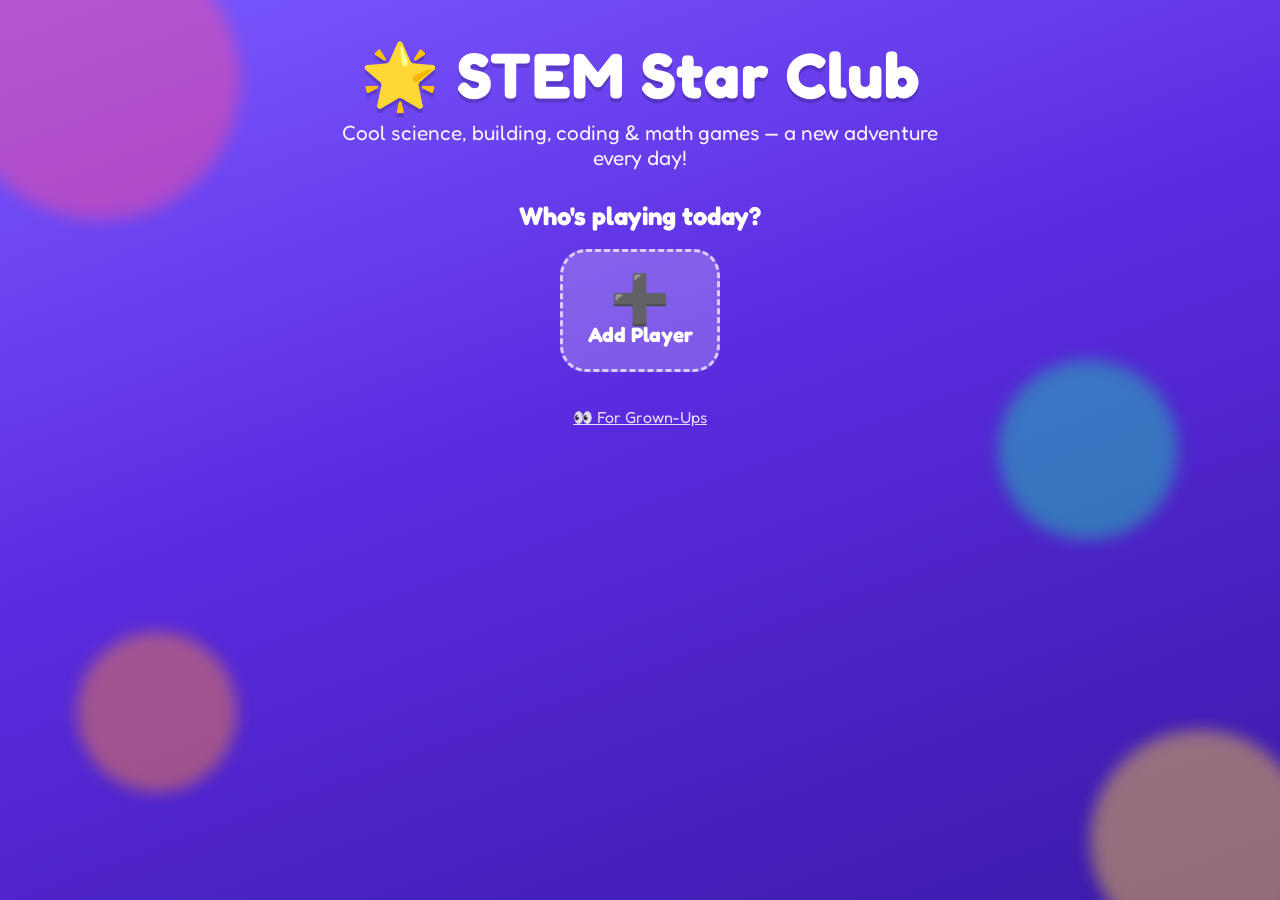
==== index.html @ 5125e13d "Add STEM Star Club: a kid-friendly STEM games hub A Roblox-style, fully offline, ad-free game hub fo" ====
<!DOCTYPE html>
<html lang="en">
<head>
  <meta charset="UTF-8" />
  <meta name="viewport" content="width=device-width, initial-scale=1.0, maximum-scale=1.0, user-scalable=no" />
  <meta name="description" content="STEM Star Club — fun, safe, ad-free science, tech, engineering and math games for kids." />
  <meta name="theme-color" content="#5b2be0" />
  <title>🌟 STEM Star Club — Cool Games for Cool Kids!</title>

  <!-- Friendly rounded font (degrades gracefully to a kid-friendly system font when offline) -->
  <link rel="preconnect" href="https://fonts.googleapis.com" />
  <link rel="preconnect" href="https://fonts.gstatic.com" crossorigin />
  <link href="https://fonts.googleapis.com/css2?family=Fredoka:wght@400;500;600;700&display=swap" rel="stylesheet" />

  <link rel="stylesheet" href="css/styles.css" />
  <link rel="icon" href="data:image/svg+xml,<svg xmlns='http://www.w3.org/2000/svg' viewBox='0 0 100 100'><text y='.9em' font-size='90'>🌟</text></svg>" />
</head>
<body>
  <!-- ===== Animated playful background ===== -->
  <div class="bg-blobs" aria-hidden="true">
    <span class="blob b1"></span>
    <span class="blob b2"></span>
    <span class="blob b3"></span>
    <span class="blob b4"></span>
  </div>

  <!-- ===== Confetti layer (always present so it can fire any time) ===== -->
  <canvas id="confettiCanvas" class="confetti-canvas" aria-hidden="true"></canvas>

  <!-- ===== Top bar ===== -->
  <header class="topbar" id="topbar" hidden>
    <button class="icon-btn home-btn" id="homeBtn" title="Back to games" aria-label="Back to games">🏠</button>
    <div class="topbar-title">🌟 STEM Star Club</div>
    <div class="topbar-right">
      <div class="player-chip" id="playerChip" title="Switch player">
        <span class="player-chip-avatar" id="chipAvatar">🦊</span>
        <span class="player-chip-name" id="chipName">Player</span>
      </div>
      <div class="streak-chip" id="streakChip" title="Days in a row you have played!">🔥 <span id="streakCount">0</span></div>
      <button class="icon-btn" id="soundBtn" title="Sound on/off" aria-label="Toggle sound">🔊</button>
    </div>
  </header>

  <main id="app">
    <!-- ===== Screen: Pick a player ===== -->
    <section class="screen active" id="screen-players">
      <div class="welcome">
        <h1 class="big-title">🌟 STEM Star Club</h1>
        <p class="subtitle">Cool science, building, coding &amp; math games — a new adventure every day!</p>
      </div>
      <h2 class="who-playing">Who's playing today?</h2>
      <div class="player-grid" id="playerGrid"><!-- player cards injected here --></div>
      <p class="parent-link"><button class="text-btn" id="openParents">👀 For Grown-Ups</button></p>
    </section>

    <!-- ===== Screen: Game Hub ===== -->
    <section class="screen" id="screen-hub">
      <div class="hub-hero">
        <div class="hub-hello">
          <h1 id="helloName">Hi there! 👋</h1>
          <p id="helloMsg" class="hub-tip">Pick a game and let's have some fun!</p>
        </div>
        <div class="daily-card" id="dailyCard">
          <div class="daily-badge">⭐ Game of the Day</div>
          <div class="daily-game" id="dailyGameInner"><!-- filled by JS --></div>
        </div>
      </div>

      <div class="section-head">
        <h2>🎮 All Games</h2>
        <div class="trophy-mini" id="trophyMini" title="Your stickers!">🏅 <span id="trophyCount">0</span> stickers</div>
      </div>
      <div class="game-grid" id="gameGrid"><!-- game tiles injected here --></div>

      <div class="hub-footer">
        <button class="pill-btn" id="openTrophies">🏆 My Sticker Book</button>
        <button class="pill-btn ghost" id="switchPlayer">🔄 Switch Player</button>
      </div>
    </section>

    <!-- ===== Screen: A game is playing ===== -->
    <section class="screen" id="screen-game">
      <div class="game-stage-head">
        <button class="pill-btn ghost small" id="backToHub">⬅ Back</button>
        <h2 id="gameTitle">Game</h2>
        <div class="game-score" id="gameScore"></div>
      </div>
      <div class="game-stage" id="gameStage"><!-- game mounts here --></div>
    </section>
  </main>

  <!-- ===== Modal: trophies / sticker book ===== -->
  <div class="modal-backdrop" id="trophyModal" hidden>
    <div class="modal">
      <button class="modal-close" data-close-modal="trophyModal" aria-label="Close">✖</button>
      <h2>🏆 My Sticker Book</h2>
      <p class="modal-sub" id="trophySub">Play games to collect shiny stickers!</p>
      <div class="sticker-shelf" id="stickerShelf"></div>
    </div>
  </div>

  <!-- ===== Modal: for parents ===== -->
  <div class="modal-backdrop" id="parentModal" hidden>
    <div class="modal">
      <button class="modal-close" data-close-modal="parentModal" aria-label="Close">✖</button>
      <h2>👀 For Grown-Ups</h2>
      <div class="parent-body">
        <p><strong>STEM Star Club</strong> is a free collection of bite-sized Science, Technology, Engineering and Math games designed for ages 5–9.</p>
        <ul>
          <li>✅ <strong>100% safe:</strong> no ads, no chat, no sign-up, no links out to the internet.</li>
          <li>✅ <strong>Private:</strong> everything (names, stickers, progress) is saved only on this device — nothing is ever uploaded.</li>
          <li>✅ <strong>Works offline</strong> once the page has loaded.</li>
          <li>✅ <strong>Encouraging by design:</strong> mistakes are met with kindness, not penalties.</li>
        </ul>
        <p>Each child gets their own profile. The <em>age</em> you choose sets the difficulty automatically (younger = gentler). The "🔥 streak" rewards coming back to learn a little every day.</p>
        <h3>Manage players</h3>
        <div class="parent-players" id="parentPlayers"></div>
        <button class="pill-btn danger small" id="resetAll">🧹 Reset everything</button>
      </div>
    </div>
  </div>

  <!-- ===== Modal: add / edit player ===== -->
  <div class="modal-backdrop" id="editModal" hidden>
    <div class="modal">
      <button class="modal-close" data-close-modal="editModal" aria-label="Close">✖</button>
      <h2 id="editTitle">New Player</h2>
      <label class="field-label">Name</label>
      <input class="text-input" id="editName" maxlength="14" placeholder="Type a name..." autocomplete="off" />
      <label class="field-label">Pick an avatar</label>
      <div class="avatar-picker" id="avatarPicker"></div>
      <label class="field-label">How old are you?</label>
      <div class="age-picker" id="agePicker"></div>
      <div class="edit-actions">
        <button class="pill-btn" id="savePlayer">💾 Save</button>
        <button class="pill-btn ghost" id="cancelPlayer">Cancel</button>
      </div>
    </div>
  </div>

  <!-- ===== Celebration layer (confetti + big message) ===== -->
  <div class="celebrate-layer" id="celebrateLayer" hidden>
    <div class="celebrate-card" id="celebrateCard">
      <div class="celebrate-emoji" id="celebrateEmoji">🎉</div>
      <h2 id="celebrateTitle">Awesome!</h2>
      <p id="celebrateMsg">You did it!</p>
      <div class="celebrate-reward" id="celebrateReward"></div>
      <div class="celebrate-actions">
        <button class="pill-btn" id="celebratePlayAgain">🔁 Play Again</button>
        <button class="pill-btn ghost" id="celebrateHome">🏠 More Games</button>
      </div>
    </div>
  </div>

  <!-- Core scripts (plain scripts so the site also works by double-clicking index.html) -->
  <script src="js/storage.js"></script>
  <script src="js/dom.js"></script>
  <script src="js/sound.js"></script>
  <script src="js/confetti.js"></script>
  <script src="js/messages.js"></script>

  <!-- Games (each registers itself into window.STEM) -->
  <script src="js/games/math.js"></script>
  <script src="js/games/robot.js"></script>
  <script src="js/games/memory.js"></script>
  <script src="js/games/pattern.js"></script>
  <script src="js/games/count.js"></script>
  <script src="js/games/colorlab.js"></script>

  <!-- App last (it reads the game registry) -->
  <script src="js/app.js"></script>
</body>
</html>
---- css/styles.css ----
/* =========================================================
   STEM Star Club — styles
   A bright, chunky, kid-friendly look (Roblox-ish vibes)
   ========================================================= */

:root {
  --font: 'Fredoka', 'Baloo 2', 'Comic Sans MS', 'Trebuchet MS', system-ui, sans-serif;

  --purple: #6c2bd9;
  --purple-deep: #4a1ca3;
  --pink: #ff4f9a;
  --orange: #ff8a3d;
  --yellow: #ffd23f;
  --green: #2ecc71;
  --teal: #1dd3b0;
  --blue: #3da5ff;
  --red: #ff5d5d;

  --ink: #2a1a4a;
  --ink-soft: #5c4b86;
  --card: #ffffff;
  --shadow: 0 10px 0 rgba(0, 0, 0, 0.12);
  --shadow-sm: 0 6px 0 rgba(0, 0, 0, 0.12);
  --radius: 26px;
}

* { box-sizing: border-box; -webkit-tap-highlight-color: transparent; }

html, body { height: 100%; }

body {
  margin: 0;
  font-family: var(--font);
  color: var(--ink);
  background: linear-gradient(160deg, #7b5bff 0%, #5b2be0 45%, #3a1aa8 100%);
  min-height: 100vh;
  overflow-x: hidden;
  position: relative;
  -webkit-font-smoothing: antialiased;
}

/* ---------- animated background blobs ---------- */
.bg-blobs { position: fixed; inset: 0; z-index: 0; overflow: hidden; pointer-events: none; }
.blob { position: absolute; border-radius: 50%; filter: blur(8px); opacity: 0.45; animation: float 14s ease-in-out infinite; }
.b1 { width: 280px; height: 280px; background: var(--pink);   top: -60px;  left: -40px; }
.b2 { width: 220px; height: 220px; background: var(--yellow); bottom: -50px; right: -30px; animation-delay: -3s; }
.b3 { width: 180px; height: 180px; background: var(--teal);   top: 40%;    right: 8%;   animation-delay: -6s; }
.b4 { width: 160px; height: 160px; background: var(--orange); bottom: 12%; left: 6%;    animation-delay: -9s; }
@keyframes float {
  0%, 100% { transform: translateY(0) translateX(0) scale(1); }
  50%      { transform: translateY(-26px) translateX(16px) scale(1.08); }
}

/* ---------- layout ---------- */
#app { position: relative; z-index: 1; max-width: 1040px; margin: 0 auto; padding: 18px 18px 60px; }

.screen { display: none; animation: pop-in 0.35s ease; }
.screen.active { display: block; }
@keyframes pop-in { from { opacity: 0; transform: translateY(14px) scale(0.98); } to { opacity: 1; transform: none; } }

/* ---------- top bar ---------- */
.topbar {
  position: sticky; top: 0; z-index: 20;
  display: flex; align-items: center; gap: 12px;
  padding: 10px 16px;
  background: rgba(255, 255, 255, 0.16);
  backdrop-filter: blur(8px);
  border-bottom: 3px solid rgba(255, 255, 255, 0.22);
}
.topbar-title { font-weight: 700; color: #fff; font-size: 1.15rem; letter-spacing: 0.3px; }
.topbar-right { margin-left: auto; display: flex; align-items: center; gap: 10px; }

.icon-btn {
  font-size: 1.3rem; border: none; cursor: pointer;
  width: 46px; height: 46px; border-radius: 16px;
  background: #fff; color: var(--ink);
  box-shadow: var(--shadow-sm);
  transition: transform 0.08s ease;
}
.icon-btn:active { transform: translateY(3px); box-shadow: 0 3px 0 rgba(0,0,0,0.12); }

.player-chip {
  display: flex; align-items: center; gap: 8px;
  background: #fff; border-radius: 30px; padding: 6px 14px 6px 8px;
  font-weight: 600; cursor: pointer; box-shadow: var(--shadow-sm);
  transition: transform 0.08s ease;
}
.player-chip:active { transform: translateY(3px); }
.player-chip-avatar { font-size: 1.4rem; }
.streak-chip {
  background: linear-gradient(var(--orange), var(--red));
  color: #fff; font-weight: 700; border-radius: 30px; padding: 8px 14px;
  box-shadow: var(--shadow-sm);
}

/* ---------- welcome / players ---------- */
.welcome { text-align: center; color: #fff; margin: 18px 0 8px; }
.big-title {
  font-size: clamp(2.4rem, 7vw, 4rem); margin: 6px 0; letter-spacing: 1px;
  text-shadow: 0 4px 0 rgba(0,0,0,0.18); animation: wobble 4s ease-in-out infinite;
}
@keyframes wobble { 0%,100%{transform:rotate(-1.2deg)} 50%{transform:rotate(1.2deg)} }
.subtitle { font-size: clamp(1rem, 2.6vw, 1.3rem); opacity: 0.95; max-width: 620px; margin: 0 auto; }
.who-playing { text-align: center; color: #fff; font-size: 1.6rem; margin: 30px 0 18px; }

.player-grid {
  display: flex; flex-wrap: wrap; justify-content: center; gap: 18px; max-width: 760px; margin: 0 auto;
}
.player-card {
  width: 160px; background: var(--card); border-radius: var(--radius);
  padding: 22px 14px; text-align: center; cursor: pointer; border: none;
  box-shadow: var(--shadow); transition: transform 0.12s ease;
  font-family: var(--font);
}
.player-card:hover { transform: translateY(-6px) rotate(-1deg); }
.player-card:active { transform: translateY(2px); }
.player-card .pc-avatar { font-size: 3.6rem; display: block; line-height: 1; }
.player-card .pc-name { font-size: 1.3rem; font-weight: 700; margin-top: 10px; color: var(--ink); }
.player-card .pc-age { font-size: 0.95rem; color: var(--ink-soft); margin-top: 2px; }
.player-card.add { background: rgba(255,255,255,0.22); color: #fff; border: 3px dashed rgba(255,255,255,0.7); box-shadow: none; }
.player-card.add .pc-avatar { font-size: 3rem; }
.player-card.add .pc-name { color: #fff; }

.parent-link { text-align: center; margin-top: 34px; }
.text-btn { background: none; border: none; color: #fff; opacity: 0.85; cursor: pointer; font-family: var(--font); font-size: 1rem; text-decoration: underline; }
.text-btn:hover { opacity: 1; }

/* ---------- hub ---------- */
.hub-hero { display: grid; grid-template-columns: 1fr; gap: 16px; margin: 8px 0 22px; }
@media (min-width: 720px) { .hub-hero { grid-template-columns: 1.2fr 1fr; align-items: stretch; } }

.hub-hello { color: #fff; }
.hub-hello h1 { font-size: clamp(1.8rem, 5vw, 2.6rem); margin: 6px 0; text-shadow: 0 3px 0 rgba(0,0,0,0.18); }
.hub-tip { font-size: 1.15rem; opacity: 0.95; }

.daily-card {
  background: linear-gradient(150deg, #fff, #fff6d9);
  border-radius: var(--radius); padding: 16px; box-shadow: var(--shadow);
  position: relative; cursor: pointer; border: 4px solid var(--yellow);
  transition: transform 0.12s ease;
}
.daily-card:hover { transform: translateY(-4px); }
.daily-badge {
  position: absolute; top: -14px; left: 16px; background: var(--yellow); color: var(--ink);
  font-weight: 700; padding: 5px 12px; border-radius: 20px; box-shadow: var(--shadow-sm); font-size: 0.9rem;
}
.daily-game { display: flex; align-items: center; gap: 14px; margin-top: 8px; }
.daily-game .dg-icon { font-size: 3.2rem; }
.daily-game .dg-text h3 { margin: 0; font-size: 1.4rem; }
.daily-game .dg-text p { margin: 4px 0 0; color: var(--ink-soft); }
.daily-play { margin-top: 12px; }

.section-head { display: flex; align-items: center; justify-content: space-between; color: #fff; margin: 6px 0 14px; }
.section-head h2 { margin: 0; font-size: 1.5rem; }
.trophy-mini { background: rgba(255,255,255,0.2); padding: 8px 14px; border-radius: 20px; font-weight: 600; color: #fff; }

/* ---------- game grid (tiles) ---------- */
.game-grid {
  display: grid; gap: 18px;
  grid-template-columns: repeat(auto-fill, minmax(150px, 1fr));
}
.game-tile {
  --tcol: var(--blue);
  position: relative; border: none; cursor: pointer; text-align: left;
  border-radius: var(--radius); padding: 18px 16px 16px; color: #fff;
  background: linear-gradient(160deg, color-mix(in srgb, var(--tcol) 88%, white), var(--tcol));
  box-shadow: var(--shadow); transition: transform 0.12s ease;
  font-family: var(--font); min-height: 170px;
  display: flex; flex-direction: column; justify-content: space-between;
  overflow: hidden;
}
.game-tile::after {
  content: ""; position: absolute; right: -30px; top: -30px; width: 110px; height: 110px;
  background: rgba(255,255,255,0.16); border-radius: 50%;
}
.game-tile:hover { transform: translateY(-8px) rotate(-1deg); }
.game-tile:active { transform: translateY(2px); }
.game-tile .gt-icon { font-size: 3rem; line-height: 1; filter: drop-shadow(0 3px 2px rgba(0,0,0,0.2)); }
.game-tile .gt-title { font-size: 1.25rem; font-weight: 700; margin-top: 10px; }
.game-tile .gt-blurb { font-size: 0.92rem; opacity: 0.92; margin-top: 2px; }
.game-tile .gt-cat {
  position: absolute; top: 14px; right: 14px; z-index: 1;
  background: rgba(0,0,0,0.18); padding: 4px 10px; border-radius: 14px; font-size: 0.72rem; font-weight: 600;
}
.game-tile .gt-done {
  position: absolute; bottom: 12px; right: 14px; font-size: 1.4rem;
}

.hub-footer { display: flex; flex-wrap: wrap; gap: 12px; justify-content: center; margin-top: 28px; }

/* ---------- buttons ---------- */
.pill-btn {
  font-family: var(--font); font-weight: 700; font-size: 1.1rem; cursor: pointer;
  border: none; color: #fff; padding: 14px 26px; border-radius: 30px;
  background: linear-gradient(var(--pink), #e23b85);
  box-shadow: 0 6px 0 #b81f63; transition: transform 0.08s ease, box-shadow 0.08s ease;
}
.pill-btn:active { transform: translateY(5px); box-shadow: 0 1px 0 #b81f63; }
.pill-btn.ghost { background: rgba(255,255,255,0.9); color: var(--purple); box-shadow: 0 6px 0 rgba(0,0,0,0.18); }
.pill-btn.ghost:active { box-shadow: 0 1px 0 rgba(0,0,0,0.18); }
.pill-btn.small { font-size: 0.95rem; padding: 10px 18px; }
.pill-btn.danger { background: linear-gradient(var(--red), #d83a3a); box-shadow: 0 6px 0 #a82626; }
.pill-btn.big { font-size: 1.4rem; padding: 18px 40px; }

/* ---------- game stage ---------- */
.game-stage-head { display: flex; align-items: center; gap: 14px; color: #fff; margin-bottom: 16px; }
.game-stage-head h2 { margin: 0; font-size: 1.6rem; flex: 1; }
.game-score { background: rgba(255,255,255,0.2); padding: 8px 16px; border-radius: 20px; font-weight: 700; min-width: 70px; text-align: center; }
.game-stage {
  background: rgba(255,255,255,0.96); border-radius: var(--radius);
  padding: 22px; box-shadow: var(--shadow); min-height: 420px;
}

/* shared game widgets */
.q-prompt { text-align: center; font-size: clamp(1.6rem, 6vw, 2.6rem); font-weight: 700; color: var(--ink); margin: 10px 0 22px; }
.q-sub { text-align: center; color: var(--ink-soft); margin-top: -10px; margin-bottom: 18px; font-size: 1.05rem; }
.choice-grid { display: grid; grid-template-columns: repeat(2, 1fr); gap: 16px; max-width: 520px; margin: 0 auto; }
.choice-btn {
  font-family: var(--font); font-size: 2rem; font-weight: 700; cursor: pointer;
  border: 4px solid #e7e0ff; background: #fff; color: var(--ink);
  border-radius: 22px; padding: 26px 10px; box-shadow: 0 6px 0 #d9d0ff;
  transition: transform 0.08s ease;
}
.choice-btn:hover { border-color: var(--purple); }
.choice-btn:active { transform: translateY(4px); box-shadow: 0 2px 0 #d9d0ff; }
.choice-btn.correct { background: var(--green); color: #fff; border-color: #25a25a; box-shadow: 0 6px 0 #1d864a; animation: bounce 0.4s; }
.choice-btn.wrong { background: #ffe0e0; border-color: var(--red); animation: shake 0.4s; }
.choice-btn:disabled { cursor: default; }
@keyframes bounce { 0%,100%{transform:scale(1)} 40%{transform:scale(1.12)} }
@keyframes shake { 0%,100%{transform:translateX(0)} 25%{transform:translateX(-8px)} 75%{transform:translateX(8px)} }

.feedback { text-align: center; font-size: 1.4rem; font-weight: 700; min-height: 44px; margin-top: 18px; }
.feedback.good { color: var(--green); }
.feedback.try { color: var(--orange); }

.progress-dots { display: flex; gap: 8px; justify-content: center; margin-bottom: 18px; }
.progress-dots .dot { width: 16px; height: 16px; border-radius: 50%; background: #e0d8ff; }
.progress-dots .dot.done { background: var(--green); }
.progress-dots .dot.now { background: var(--purple); transform: scale(1.25); }

/* ---------- modals ---------- */
.modal-backdrop {
  position: fixed; inset: 0; z-index: 60; background: rgba(30, 10, 70, 0.55);
  display: flex; align-items: center; justify-content: center; padding: 18px;
  animation: pop-in 0.2s ease;
}
.modal {
  background: #fff; border-radius: var(--radius); padding: 26px; max-width: 560px; width: 100%;
  max-height: 88vh; overflow-y: auto; box-shadow: var(--shadow); position: relative;
}
.modal h2 { margin-top: 0; }
.modal-sub { color: var(--ink-soft); margin-top: -8px; }
.modal-close {
  position: absolute; top: 14px; right: 14px; border: none; background: #f0ecff; color: var(--ink);
  width: 40px; height: 40px; border-radius: 50%; cursor: pointer; font-size: 1rem;
}
.modal-close:active { transform: translateY(2px); }

.parent-body p, .parent-body li { line-height: 1.5; color: var(--ink); }
.parent-body ul { padding-left: 18px; }
.parent-players { display: flex; flex-direction: column; gap: 10px; margin: 10px 0 18px; }
.parent-player-row { display: flex; align-items: center; gap: 12px; background: #f6f3ff; border-radius: 16px; padding: 10px 14px; }
.parent-player-row .pp-av { font-size: 1.8rem; }
.parent-player-row .pp-name { font-weight: 700; flex: 1; }

/* edit player */
.field-label { display: block; font-weight: 700; margin: 16px 0 6px; color: var(--ink-soft); }
.text-input { width: 100%; font-family: var(--font); font-size: 1.2rem; padding: 12px 16px; border-radius: 16px; border: 3px solid #e7e0ff; }
.text-input:focus { outline: none; border-color: var(--purple); }
.avatar-picker, .age-picker { display: flex; flex-wrap: wrap; gap: 10px; }
.avatar-opt {
  font-size: 1.8rem; width: 56px; height: 56px; border-radius: 16px; border: 3px solid #e7e0ff;
  background: #fff; cursor: pointer; transition: transform 0.08s ease;
}
.avatar-opt:hover { transform: scale(1.08); }
.avatar-opt.sel { border-color: var(--purple); background: #efe9ff; transform: scale(1.08); }
.age-opt {
  font-family: var(--font); font-weight: 700; font-size: 1.1rem; min-width: 50px;
  padding: 10px 14px; border-radius: 16px; border: 3px solid #e7e0ff; background: #fff; cursor: pointer;
}
.age-opt.sel { border-color: var(--purple); background: #efe9ff; }
.edit-actions { display: flex; gap: 12px; margin-top: 22px; }

/* ---------- sticker book ---------- */
.sticker-shelf { display: grid; grid-template-columns: repeat(auto-fill, minmax(90px, 1fr)); gap: 14px; margin-top: 14px; }
.sticker {
  text-align: center; background: #f6f3ff; border-radius: 18px; padding: 14px 8px; border: 3px solid #ece6ff;
}
.sticker.locked { opacity: 0.45; filter: grayscale(0.7); }
.sticker .st-emoji { font-size: 2.4rem; }
.sticker .st-name { font-size: 0.78rem; margin-top: 6px; color: var(--ink-soft); font-weight: 600; }
.sticker .st-count { font-size: 0.72rem; color: var(--purple); font-weight: 700; }

/* ---------- celebration ---------- */
.confetti-canvas { position: fixed; inset: 0; width: 100%; height: 100%; display: block; pointer-events: none; z-index: 70; }
.celebrate-layer { position: fixed; inset: 0; z-index: 80; display: flex; align-items: center; justify-content: center; }
.celebrate-card {
  position: relative; background: #fff; border-radius: var(--radius); padding: 34px 30px;
  text-align: center; box-shadow: var(--shadow); max-width: 420px; width: calc(100% - 40px);
  animation: pop-in 0.4s ease;
}
.celebrate-emoji { font-size: 4.6rem; animation: bounce 0.8s ease infinite; }
.celebrate-card h2 { font-size: 2rem; margin: 6px 0; color: var(--purple); }
.celebrate-card p { font-size: 1.2rem; color: var(--ink-soft); margin: 6px 0 14px; }
.celebrate-reward { font-size: 1.05rem; font-weight: 700; color: var(--ink); margin-bottom: 18px; min-height: 24px; }
.celebrate-reward .big-sticker { font-size: 3rem; display: block; animation: wobble 1.2s ease-in-out infinite; }
.celebrate-actions { display: flex; gap: 12px; justify-content: center; flex-wrap: wrap; }

/* ---------- game: Robot Coder ---------- */
.robot-grid-wrap { display: flex; justify-content: center; margin-bottom: 14px; }
.robot-grid { display: grid; gap: 6px; width: 100%; }
.cell { aspect-ratio: 1; background: #f0ecff; border-radius: 12px; display: flex; align-items: center; justify-content: center; font-size: clamp(1.4rem, 6vw, 2rem); }
.cell.wall { background: #cdbfff; }
.robot { animation: bounce 0.6s; }
.coder-label { font-weight: 700; color: var(--ink-soft); margin: 4px 0 6px; }
.prog-row { display: flex; flex-wrap: wrap; gap: 8px; min-height: 46px; background: #f6f3ff; border-radius: 16px; padding: 10px; align-items: center; }
.prog-empty { color: #a99fce; }
.prog-chip { font-size: 1.4rem; background: #fff; border-radius: 10px; padding: 4px 8px; box-shadow: var(--shadow-sm); }
.arrow-pad { display: flex; flex-direction: column; align-items: center; gap: 8px; margin: 14px 0; }
.arrow-mid { display: flex; gap: 8px; }
.arrow-btn { font-size: 1.6rem; width: 64px; height: 60px; border-radius: 16px; border: none; background: #fff; box-shadow: var(--shadow-sm); cursor: pointer; }
.arrow-btn:active { transform: translateY(3px); box-shadow: 0 2px 0 rgba(0,0,0,0.12); }
.run-controls { display: flex; gap: 10px; justify-content: center; flex-wrap: wrap; margin-top: 6px; }

/* ---------- game: Memory Match ---------- */
.memory-board { display: grid; gap: 12px; margin: 16px auto 0; }
.mem-card { aspect-ratio: 1; border: none; background: transparent; cursor: pointer; padding: 0; }
.mem-card .mc-inner { position: relative; width: 100%; height: 100%; transform-style: preserve-3d; transition: transform 0.4s; }
.mem-card.open .mc-inner, .mem-card.done .mc-inner { transform: rotateY(180deg); }
.mc-back, .mc-face { position: absolute; inset: 0; display: flex; align-items: center; justify-content: center; border-radius: 18px; backface-visibility: hidden; -webkit-backface-visibility: hidden; font-size: clamp(1.8rem, 7vw, 2.6rem); }
.mc-back { background: linear-gradient(var(--purple), var(--purple-deep)); color: #fff; box-shadow: var(--shadow-sm); }
.mc-face { background: #fff; border: 3px solid #e7e0ff; transform: rotateY(180deg); }
.mem-card.done .mc-face { background: #d8f7e3; border-color: var(--green); }

/* ---------- game: Pattern Pop ---------- */
.pattern-pads { display: grid; grid-template-columns: repeat(2, 1fr); gap: 16px; max-width: 380px; margin: 16px auto; }
.pad { aspect-ratio: 1; border: none; border-radius: 24px; font-size: 2.6rem; cursor: pointer; box-shadow: var(--shadow); transition: transform 0.08s ease, filter 0.1s ease; }
.pad:active { transform: translateY(3px); }
.pad.lit { filter: brightness(1.35) saturate(1.2); transform: scale(1.05); }

/* ---------- game: Count & Tap ---------- */
.count-field { display: flex; flex-wrap: wrap; gap: 10px; justify-content: center; min-height: 90px; margin: 6px auto 16px; max-width: 560px; }
.count-emoji { font-size: clamp(2rem, 8vw, 2.8rem); }
.count-item { font-size: clamp(2rem, 8vw, 2.8rem); background: #f6f3ff; border: 3px solid #e7e0ff; border-radius: 16px; padding: 6px 10px; cursor: pointer; line-height: 1; transition: transform 0.08s ease; }
.count-item.picked { background: #d8f7e3; border-color: var(--green); transform: scale(1.06); }

/* ---------- game: Color Lab ---------- */
.color-eq { display: flex; align-items: center; justify-content: center; gap: 14px; margin: 10px 0 22px; flex-wrap: wrap; }
.swatch { display: inline-block; width: 44px; height: 44px; border-radius: 50%; box-shadow: var(--shadow-sm); }
.swatch.big { width: 66px; height: 66px; }
.eq-sym { font-size: 2rem; font-weight: 700; color: var(--ink-soft); }
.eq-q { font-size: 2.6rem; font-weight: 700; color: var(--ink); }
.color-choices { max-width: 520px; }
.color-choice { display: flex; flex-direction: column; align-items: center; gap: 8px; padding: 16px 8px; }
.swatch-name { font-size: 1rem; color: var(--ink-soft); text-transform: capitalize; }

[hidden] { display: none !important; }

/* ---------- small screens ---------- */
@media (max-width: 480px) {
  .choice-grid { gap: 12px; }
  .choice-btn { padding: 20px 8px; font-size: 1.7rem; }
  .topbar-title { display: none; }
  .game-stage { padding: 16px; }
}

/* respect reduced motion */
@media (prefers-reduced-motion: reduce) {
  *, *::before, *::after { animation-duration: 0.001s !important; animation-iteration-count: 1 !important; }
}
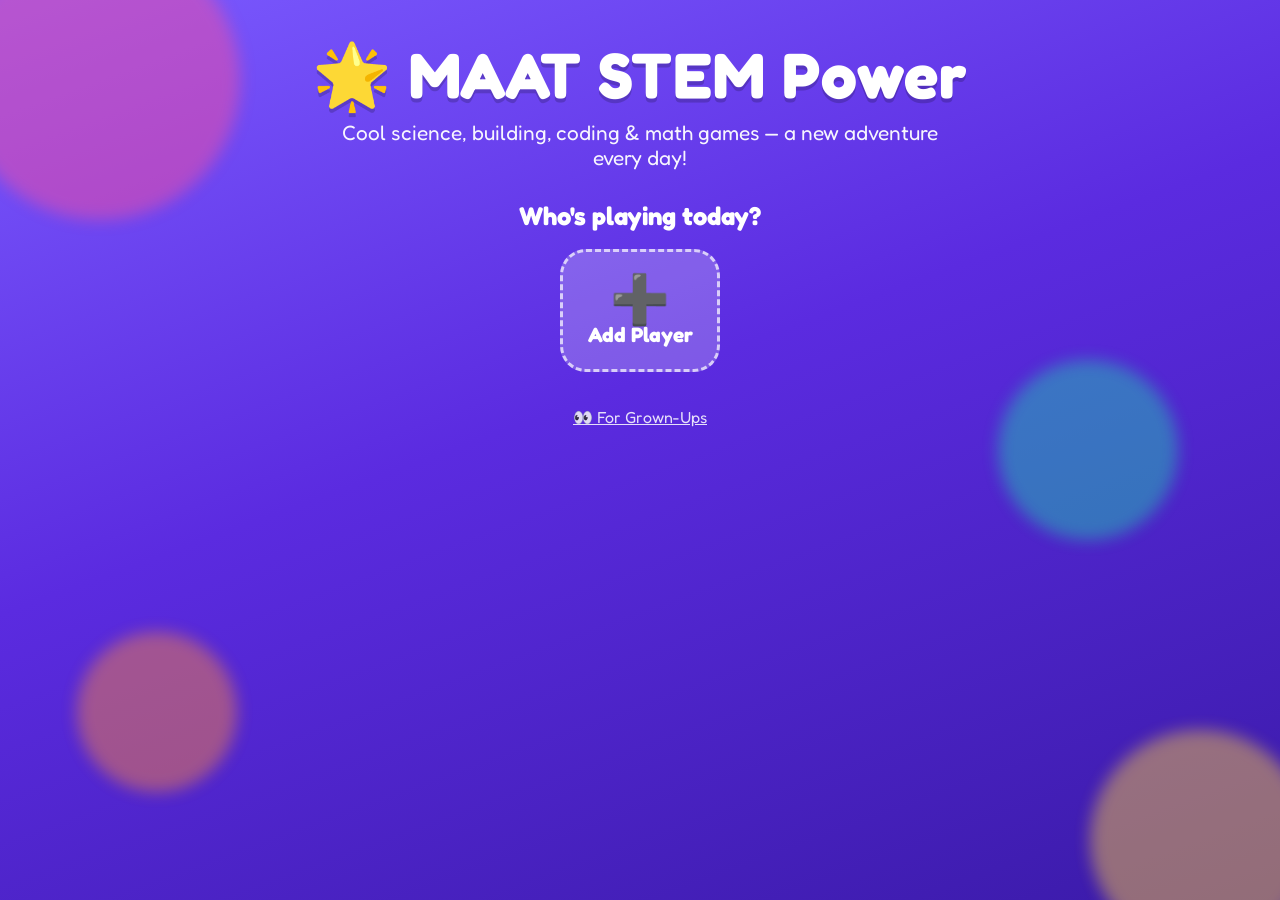
==== commit a69fe509: "Rebrand homepage to "MAAT STEM Power" Updates the title, header, welcome screen, meta description an" ====
--- a/index.html
+++ b/index.html
@@ -3,9 +3,9 @@
 <head>
   <meta charset="UTF-8" />
   <meta name="viewport" content="width=device-width, initial-scale=1.0, maximum-scale=1.0, user-scalable=no" />
-  <meta name="description" content="STEM Star Club — fun, safe, ad-free science, tech, engineering and math games for kids." />
+  <meta name="description" content="MAAT STEM Power — fun, safe, ad-free STEM and sports games for kids and teens, ages 5–18." />
   <meta name="theme-color" content="#5b2be0" />
-  <title>🌟 STEM Star Club — Cool Games for Cool Kids!</title>
+  <title>🌟 MAAT STEM Power — Cool Games for Cool Kids!</title>
 
   <!-- Friendly rounded font (degrades gracefully to a kid-friendly system font when offline) -->
   <link rel="preconnect" href="https://fonts.googleapis.com" />
@@ -30,7 +30,7 @@
   <!-- ===== Top bar ===== -->
   <header class="topbar" id="topbar" hidden>
     <button class="icon-btn home-btn" id="homeBtn" title="Back to games" aria-label="Back to games">🏠</button>
-    <div class="topbar-title">🌟 STEM Star Club</div>
+    <div class="topbar-title">🌟 MAAT STEM Power</div>
     <div class="topbar-right">
       <div class="player-chip" id="playerChip" title="Switch player">
         <span class="player-chip-avatar" id="chipAvatar">🦊</span>
@@ -45,7 +45,7 @@
     <!-- ===== Screen: Pick a player ===== -->
     <section class="screen active" id="screen-players">
       <div class="welcome">
-        <h1 class="big-title">🌟 STEM Star Club</h1>
+        <h1 class="big-title">🌟 MAAT STEM Power</h1>
         <p class="subtitle">Cool science, building, coding &amp; math games — a new adventure every day!</p>
       </div>
       <h2 class="who-playing">Who's playing today?</h2>
@@ -55,6 +55,7 @@
 
     <!-- ===== Screen: Game Hub ===== -->
     <section class="screen" id="screen-hub">
+      <div class="mode-bar" id="modeBar"></div>
       <div class="hub-hero">
         <div class="hub-hello">
           <h1 id="helloName">Hi there! 👋</h1>
@@ -105,7 +106,7 @@
       <button class="modal-close" data-close-modal="parentModal" aria-label="Close">✖</button>
       <h2>👀 For Grown-Ups</h2>
       <div class="parent-body">
-        <p><strong>STEM Star Club</strong> is a free collection of bite-sized Science, Technology, Engineering and Math games designed for ages 5–9.</p>
+        <p><strong>MAAT STEM Power</strong> is a free collection of bite-sized STEM and sports games designed for ages 5–18.</p>
         <ul>
           <li>✅ <strong>100% safe:</strong> no ads, no chat, no sign-up, no links out to the internet.</li>
           <li>✅ <strong>Private:</strong> everything (names, stickers, progress) is saved only on this device — nothing is ever uploaded.</li>
@@ -166,6 +167,8 @@
   <script src="js/games/pattern.js"></script>
   <script src="js/games/count.js"></script>
   <script src="js/games/colorlab.js"></script>
+  <script src="js/games/athlete.js"></script>
+  <script src="js/games/statlab.js"></script>
 
   <!-- App last (it reads the game registry) -->
   <script src="js/app.js"></script>
--- a/css/styles.css
+++ b/css/styles.css
@@ -1,5 +1,5 @@
 /* =========================================================
-   STEM Star Club — styles
+   MAAT STEM Power — styles
    A bright, chunky, kid-friendly look (Roblox-ish vibes)
    ========================================================= */
 
@@ -354,6 +354,91 @@
 .color-choice { display: flex; flex-direction: column; align-items: center; gap: 8px; padding: 16px 8px; }
 .swatch-name { font-size: 1rem; color: var(--ink-soft); text-transform: capitalize; }
 
+/* ---------- game: Future Athlete Power ---------- */
+.am-wrap { max-width: 640px; margin: 0 auto; }
+.am-bar { display: flex; align-items: center; gap: 12px; margin-bottom: 14px; }
+.am-h { margin: 0; color: var(--ink); font-size: 1.3rem; }
+
+.hero-banner { display: flex; align-items: center; gap: 14px; background: linear-gradient(150deg, #fff, #fff1e0); border: 3px solid var(--orange); border-radius: 20px; padding: 14px 18px; margin-bottom: 18px; }
+.hb-emoji { font-size: 2.8rem; }
+.hb-name { font-weight: 700; font-size: 1.15rem; color: var(--ink); }
+.hb-sub { color: var(--ink-soft); font-size: 0.95rem; }
+
+.am-menu { display: grid; gap: 14px; grid-template-columns: repeat(auto-fill, minmax(150px, 1fr)); }
+.am-card { --tcol: var(--blue); cursor: pointer; border: none; font-family: var(--font); color: #fff; text-align: left;
+  border-radius: 20px; padding: 16px; min-height: 130px; display: flex; flex-direction: column; gap: 4px;
+  background: linear-gradient(160deg, color-mix(in srgb, var(--tcol) 86%, white), var(--tcol)); box-shadow: var(--shadow-sm); transition: transform 0.12s ease; }
+.am-card:hover { transform: translateY(-5px) rotate(-1deg); }
+.am-card:active { transform: translateY(2px); }
+.am-emoji { font-size: 2.4rem; }
+.am-title { font-weight: 700; font-size: 1.1rem; }
+.am-desc { font-size: 0.85rem; opacity: 0.92; }
+
+.am-empty { text-align: center; color: var(--ink-soft); padding: 20px; }
+.am-empty p { margin: 12px 0 18px; }
+
+.sport-tabs { display: flex; flex-wrap: wrap; gap: 8px; justify-content: center; margin-bottom: 12px; }
+.sport-tab { font-family: var(--font); font-weight: 600; cursor: pointer; border: 3px solid #e7e0ff; background: #fff; color: var(--ink); border-radius: 20px; padding: 8px 14px; }
+.sport-tab.sel { border-color: var(--orange); background: #fff1e0; }
+
+.ath-grid { display: grid; gap: 12px; grid-template-columns: repeat(auto-fill, minmax(150px, 1fr)); }
+.ath-card { cursor: pointer; font-family: var(--font); text-align: center; border: 3px solid #ece6ff; background: #fff; color: var(--ink); border-radius: 18px; padding: 14px 10px; box-shadow: var(--shadow-sm); transition: transform 0.1s ease; display: flex; flex-direction: column; gap: 3px; }
+.ath-card:hover { transform: translateY(-4px); }
+.ath-card.sel { border-color: var(--orange); background: #fff6ec; }
+.ath-emoji { font-size: 2.4rem; }
+.ath-name { font-weight: 700; font-size: 1.02rem; }
+.ath-meta { font-size: 0.78rem; color: var(--ink-soft); }
+.ath-fact { font-size: 0.8rem; color: var(--ink-soft); margin-top: 6px; line-height: 1.3; }
+
+.check-list { display: flex; flex-direction: column; gap: 10px; max-width: 520px; margin: 0 auto 14px; }
+.check-row { display: flex; align-items: center; gap: 12px; cursor: pointer; font-family: var(--font); text-align: left;
+  border: 3px solid #e7e0ff; background: #fff; color: var(--ink); border-radius: 16px; padding: 12px 14px; font-size: 1.05rem; }
+.check-row.done { background: #d8f7e3; border-color: var(--green); }
+.cr-box { font-size: 1.3rem; }
+.cr-emoji { font-size: 1.5rem; }
+.cr-label { font-weight: 600; }
+.tk-progress { max-width: 520px; margin: 0 auto 12px; height: 16px; background: #e7e0ff; border-radius: 12px; overflow: hidden; }
+.tk-fill { height: 100%; width: 0; background: linear-gradient(90deg, var(--green), var(--teal)); transition: width 0.3s ease; }
+
+.food-btn { display: flex; flex-direction: column; align-items: center; gap: 6px; padding: 18px 8px; }
+.food-emoji { font-size: 3.4rem; }
+.food-name { font-size: 1.1rem; }
+
+.ex-list { display: flex; flex-direction: column; gap: 8px; max-width: 360px; margin: 0 auto; }
+.ex-li { display: flex; align-items: center; gap: 12px; background: #f6f3ff; border-radius: 14px; padding: 10px 14px; font-weight: 600; }
+.ex-li-e { font-size: 1.6rem; }
+.outdoor-list { display: flex; flex-wrap: wrap; gap: 8px; justify-content: center; margin-top: 10px; }
+.outdoor-chip { background: #eafaf0; border: 2px solid #bfe9cf; color: #1c7a45; border-radius: 16px; padding: 6px 12px; font-weight: 600; font-size: 0.9rem; }
+
+.ex-stage { text-align: center; padding: 20px 10px; }
+.ex-emoji { font-size: 5.5rem; animation: bounce 0.8s ease infinite; }
+.ex-name { margin: 6px 0; color: var(--purple); }
+.ex-cue { color: var(--ink-soft); font-size: 1.15rem; margin: 4px 0 14px; }
+.ex-timer { font-size: 3rem; font-weight: 700; color: var(--ink); margin-bottom: 16px; }
+
+/* ---------- juniors / teens mode bar ---------- */
+.mode-bar { display: flex; gap: 10px; justify-content: center; margin: 2px 0 18px; }
+.mode-opt { font-family: var(--font); cursor: pointer; border: 3px solid rgba(255, 255, 255, 0.55); background: rgba(255, 255, 255, 0.16); color: #fff; border-radius: 18px; padding: 8px 20px; display: flex; flex-direction: column; align-items: center; line-height: 1.15; transition: transform 0.08s ease; }
+.mode-opt:active { transform: translateY(2px); }
+.mode-opt .mo-label { font-weight: 700; font-size: 1.05rem; }
+.mode-opt .mo-sub { font-size: 0.72rem; opacity: 0.85; }
+.mode-opt.sel { background: #fff; color: var(--purple); border-color: #fff; }
+
+/* ---------- TEEN THEME (cooler, calmer) ---------- */
+body.teen { background: linear-gradient(160deg, #26334e 0%, #1a2540 50%, #101a30 100%); }
+body.teen .blob { opacity: 0.22; }
+body.teen .big-title { animation: none; }
+body.teen .who-playing, body.teen .subtitle { opacity: 0.92; }
+body.teen .game-tile:hover { transform: translateY(-6px); }          /* less playful tilt */
+body.teen .player-card:hover { transform: translateY(-5px); }
+body.teen .pill-btn { background: linear-gradient(#3aa0ff, #2b6fe2); box-shadow: 0 6px 0 #1f55b8; }
+body.teen .pill-btn:active { box-shadow: 0 1px 0 #1f55b8; }
+body.teen .streak-chip { background: linear-gradient(#3aa0ff, #6a5cff); }
+body.teen .daily-card { border-color: #3aa0ff; background: linear-gradient(150deg, #ffffff, #eaf2ff); }
+body.teen .daily-badge { background: #3aa0ff; color: #fff; }
+body.teen .mode-opt.sel { color: #1f55b8; }
+body.teen .celebrate-emoji { animation: none; }
+
 [hidden] { display: none !important; }
 
 /* ---------- small screens ---------- */
